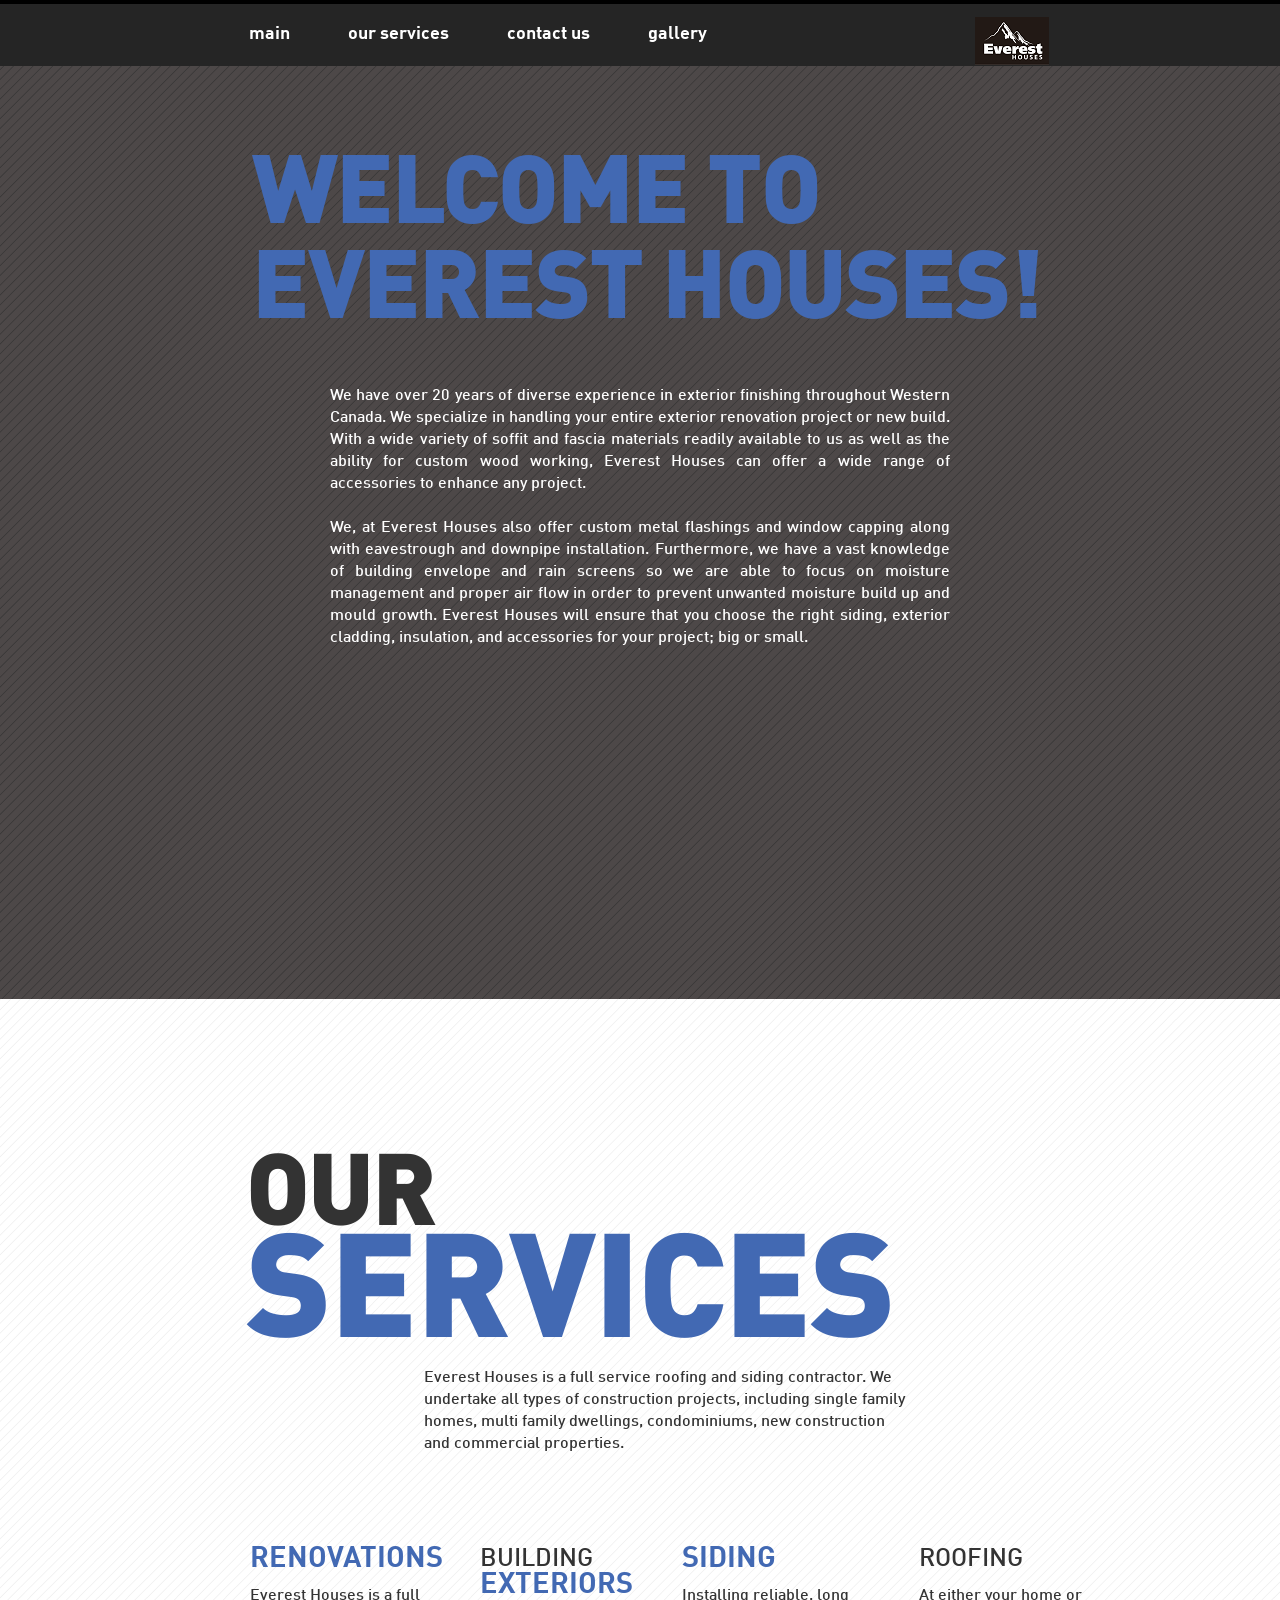
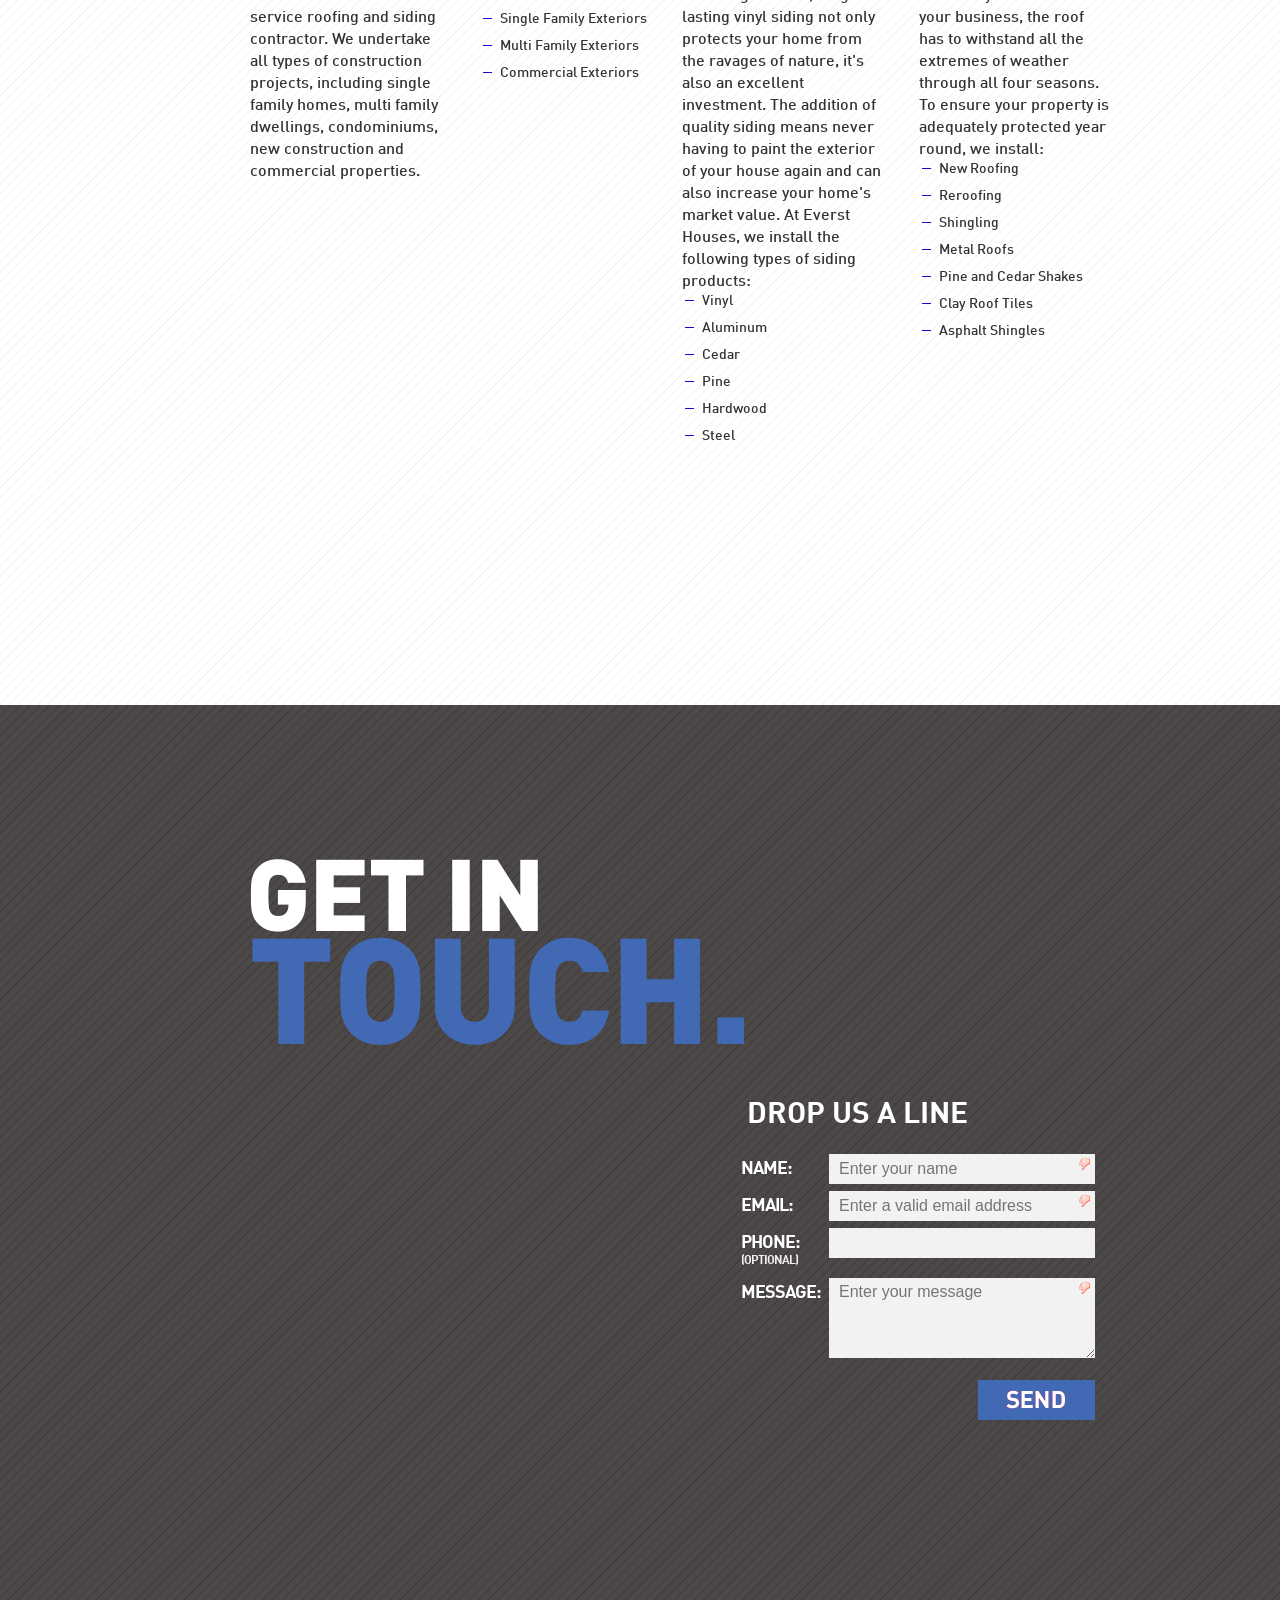
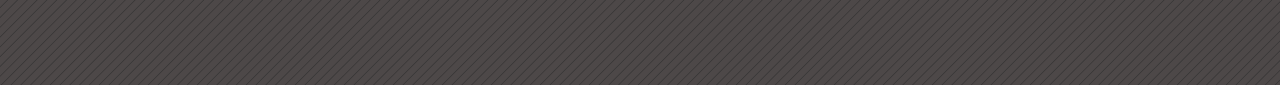
==== index.html @ e1d9f60a "Initial check in of the work" ====
﻿<!DOCTYPE html>
<head>
	<meta charset="utf-8">
	<meta name="viewport" content="width=940" />
	<meta name="MobileOptimized" content="940" />
	<title>Everest Houses</title>
	<link media="all" rel="stylesheet" href="css/all.css">
<script type="text/javascript" src="js/jquery-3.3.1.min.js"></script>
	<script type="text/javascript" src="js/jquery.main.js"></script>



</head>
<body>

	<header id="header">
		<div class="holder">
			<nav>
				<ul id="nav">
					<li class="active"><a href="index.html#main">main</a></li>
					<li><a href="index.html#services">our services</a></li>
					<li><a href="index.html#contact">contact us</a></li>
					<li><a href="gallery.html">gallery</a></li>
				</ul>
			</nav>
			<h1 class="logo"><a href="index.html">Logo</a></h1>
		</div>
	</header>
	<div id="wrapper">
		<div class="page">
			<div id="main" class="container">
				<div class="holder">
					<h2><span class="mark">Welcome to Everest Houses!</span> </h2>
					<div class="textholder">
						<p>We have over 20 years of diverse experience in exterior finishing throughout Western Canada. We specialize in handling your entire exterior renovation project or new build. With a wide variety of soffit and fascia materials readily available to us as well as the ability for custom wood working, Everest Houses can offer a wide range of accessories to enhance any project.</p>
						<br/>
						<p>We, at Everest Houses also offer custom metal flashings and window capping along with eavestrough and downpipe installation. Furthermore, we have a vast knowledge of building envelope and rain screens so we are able to focus on moisture management and proper air flow in order to prevent unwanted moisture build up and mould growth. Everest Houses will ensure that you choose the right siding, exterior cladding, insulation, and accessories for your project; big or small.</p>
					</div>
				</div>
			</div>

			<div id="services" class="container">
				<div class="holder">
					<h2>Our <span class="mark">Services</span></h2>
					<div class="textholder">
						<p>Everest Houses is a full service roofing and siding contractor. We undertake all types of construction projects, including single family homes, multi family dwellings, condominiums, new construction and commercial properties.</p>
					</div>
					<ul class="topiclist">
						<li>
							<h3><span class="mark">Renovations</span></h3>
							Everest Houses is a full service roofing and siding contractor. We undertake all types of construction projects, including single family homes, multi family dwellings, condominiums, new construction and commercial properties.
						</li>

						<li>
							<h3>Building <span class="mark">Exteriors</span></h3>
							<ul>
								<li>Single Family Exteriors</li>
								<li>Multi Family Exteriors</li>
								<li>Commercial Exteriors</li>
							</ul>
						</li>

						<li>
							<h3><span class="mark">Siding</span></h3>
							Installing reliable, long lasting vinyl siding not only protects your home from the ravages of nature, it's also an excellent investment. The addition of quality siding means never having to paint the exterior of your house again and can also increase your home's market value. At Everst Houses, we install the following types of siding products:
							<ul>
								<li>Vinyl</li>
								<li>Aluminum</li>
								<li>Cedar</li>
								<li>Pine</li>
								<li>Hardwood</li>
								<li>Steel</li>
							</ul>
						</li>
						<li class=last>
							<h3>Roofing</h3>
							At either your home or your business, the roof has to withstand all the extremes of weather through all
four seasons. To ensure your property is adequately protected year round, we install:
							<ul>
								<li>New Roofing</li>
								<li>Reroofing</li>
								<li>Shingling</li>
								<li>Metal Roofs</li>
								<li>Pine and Cedar Shakes</li>
								<li>Clay Roof Tiles</li>
								<li>Asphalt Shingles</li>
							</ul>
						</li>

					</ul>
				</div>
			</div>
			<div id="contact" class="container">
				<div class="holder">
					<h2>Get in <span class="mark mark1">Touch.</span></h2>
					<div class="twocolumns">
								<form action="/gdform.php" method='post' class="contact-form" id="contact-form">
								<input type="hidden" name="subject" value="Form Submission" />
								<input type="hidden" name="redirect" value="thank you.html" />
							<fieldset>
								<h3>DROP US A LINE</h3>
								<div class="row">
									<label for="name">Name:</label>
									<input id="name" type="text" name="name" required placeholder="Enter your name"/>
								</div>
								<div class="row">
									<label for="email">Email:</label>
									<input id="email" type="email" name="email" required placeholder="Enter a valid email address" />
								</div>
								<div class="row">
									<label for="phone">Phone: <span>(optional)</span></label>
									<input id="phone" type="text" name="phone" />
								</div>
								<div class="row">
									<label for="message">Message:</label>
									<textarea id="message" cols="27" rows="3" name="message" required placeholder="Enter your message"></textarea>
								</div>
								<div class="row row1">
									<input type="submit" value="submit" title="send" />
								</div>
							</fieldset>
						</form>
					</div>
				</div>
			</div>
		</div>
	</div>
</body>
</html>
---- css/all.css ----
@font-face {
	font-family: DINWeb-Bold;
	src: url("../fonts/DINWeb-Bold.eot");
}
@font-face {
	font-family: DINWeb-Bold;
	src: url("../fonts/DINWeb-Bold.woff") format("woff");
}
@font-face {
	font-family: DINWeb-Black;
	src: url("../fonts/DINWeb-Black.eot");
}
@font-face {
	font-family: DINWeb-Black;
	src: url("../fonts/DINWeb-Black.woff") format("woff");
}
@font-face {
	font-family: DINWeb-Medium;
	src: url("../fonts/DINWeb-Medium.eot");
}
@font-face {
	font-family: DINWeb-Medium;
	src: url("../fonts/DINWeb-Medium.woff") format("woff");
}
body {
	margin:0;
	color:#fff;
	font:16px/22px DINWeb-Medium, Arial, Helvetica, sans-serif;
	background:#1e1e1e;
	min-width:940px;
}
img {border-style:none;}
a {
	text-decoration:none;
	color:#fff;
}
a:hover {text-decoration:underline;}
a:active {background-color: transparent;}
input,
textarea,
select {
	font:100% Arial, Helvetica, sans-serif;
	vertical-align:middle;
	color:#000;
}
form, fieldset {
	margin:0;
	padding:0;
	border-style:none;
}
#wrapper{
	width:100%;
	overflow:hidden;
	position:relative;
}
.holder{
	width:940px;
	margin:0 auto;
}
.holder:after{
	content:"";
	display:block;
	clear:both;
}
#header{
	width:100% !important;
	overflow:hidden;
	height:62px;
	position:fixed;
	border-top:4px solid #000;
	background:rgb(37,37,37);/*rgb(66,65,65);*/
	z-index: 50;
}
#header nav{
	float:left;
	padding:20px 0 0 50px;
	width: 700px;
}
#nav{
	float:left;
	margin:0;
	padding:0;
	list-style:none;
	font:18px/21px DINWeb-Bold, Arial, Helvetica, sans-serif;
}
#nav li{
	float:left;
	padding:0 29px;
}
#nav a{color:#fff;}
#nav a:hover{
	text-decoration:none;
	color:#ccc;
}
/*#nav .active a{color:#1809ca;}*/
.logo {
	width:120px;
	height:78px;
	background:url(../images/logo36.png) no-repeat;
	text-indent:-9999px;
	overflow:hidden;
	margin:13px 15px 0 0;
	float:right;
}
.logo a{
	display:block;
	height:100%;
}
.container{
	width:100%;
	margin:0;
	padding:150px 0 250px;
	background:rgb(77,72,72) url(../images/bg-body.png);
}

#wrapper{
	width:100%;
	overflow:hidden;
	position:relative;
	background:rgb(77,72,72) url(../images/bg-body.png);
}
#main
{
	padding:150px 0 350px
}
#clients,
#services{
	background:#fff url(../images/bg-body1.png);
	color:#333;
	padding:150px 0 250px;
}
#main h2{
	font:100px/100px DINWeb-Black, Arial, Helvetica, sans-serif;
	text-transform:uppercase;
	margin:0 -20px 45px 72px;
	letter-spacing:-2px;s
}

.container h2{
	font:100px/100px DINWeb-Black, Arial, Helvetica, sans-serif;
	text-transform:uppercase;
	letter-spacing:-2px;
	margin:0 0 18px 76px;
}
#clients h2{
	margin:0 0 10px 76px;
	color:#000;
}
#contact h2{
	margin:0 0 10px 76px;
	color:#fff;
}
.container h2 span{
	font-size:200px;
	line-height:120px;
	display:block;
	margin: 0 0 0 -5px;
}
.container h2 span.mark{
	display:block;
	font-size:95px;
	line-height:95px;
	color:#4269b3; /*rgb(24, 9, 202);*/
	margin: 0 0 0 10px;
}
#services h2 span.mark{
	font-size:145px;
	line-height:100px;
	margin:0;
}
#clients h2 span.mark{
	font-size:178px;
	line-height:130px;
	margin:0 0 0 -3px;
}
#contact h2 span.mark1{
	font-size:148px;
	line-height:100px;
	margin: 0 0 0 2px;
}
#main h2 span.mark .flag{
	display:inline-block;
	vertical-align:top;
	/*background:url(../images/flag.png) no-repeat;*/
	width:125px;
	height:126px;
	overflow:hidden;
	text-indent:-9999px;
	margin:-59px 20px 0;
}
.textholder{
	padding:0 60px 0px 60px;/*0 10px 60px 445px;*/
	/*background:url(../images/text-li2.png) no-repeat;*/
	margin:0 100px 0 100px;
	text-align:justify;
}
.textholder p{margin:0;}
#services .textholder{
	padding:0 200px 20px 254px;
	margin:0;
	background:none;
	text-align: left;
}
#thankyou .textholder{
	padding:0 200px 20px 254px;
	margin:0;
	background:none;
	text-align: left;
}
#clients .textholder{
	padding:0 160px 20px 449px;
	margin:0;
	background:none;
	text-align: left;
}
.logos-list{
	margin:0;
	list-style:none;
	width:870px;
	overflow:hidden;
	padding:18px 0 0 70px;
}
.logos-list li{
	float:left;
	padding:0 10px 16px;
}
.logos-list img{vertical-align:top;}
.topiclist{
	margin:0;
	padding:72px 0 0;
	list-style:none;
	width:940px;
	overflow:hidden;
}
.topiclist li{
	float:left;
	width:200px;
	padding:0 2px 0 0;
}
.topiclist li:first-child{padding:0 30px 0 80px;}
.topiclist li.last{
	padding:0 0 0 35px;
	width:190px;
}
.topiclist h3{
	font:25px/26px DINWeb-Medium, Arial, Helvetica, sans-serif;
	margin:0 0 12px;
	text-transform:uppercase;
}
.topiclist h3 .mark{
	font:29px/26px DINWeb-Bold, Arial, Helvetica, sans-serif;
	color:#4269b3; /*rgb(24, 9, 202);*/
	display:block;
}
.topiclist ul{
	width:200px;
	margin:0;
	padding:0;
	list-style:none;
	font:14px/17px DINWeb-Medium, Arial, Helvetica, sans-serif;
}
.topiclist li li{
	float:none;
	width:175px;
	background:url(../images/bullet.gif) no-repeat 3px 7px;
	padding:0 5px 10px 20px;
}
.topiclist li li:first-child{padding:0 5px 10px 20px;}
.twocolumns{
	width:100%;
	overflow:hidden;
	padding: 25px 0 0;
}
#contact .twocolumns .textholder{
	padding:0 0 0 280px;
	float:left;
	width:260px;
	background:none;
}
#contact .twocolumns .textholder p{margin:0 0 22px;}
.twocolumns .mark2{
	font:44px/44px DINWeb-Bold, Arial, Helvetica, sans-serif;
	color:#ff0070;
	display:block;
	letter-spacing: -1px;
}
.contact-form{
	float:right;
	width:356px;
	padding:4px 15px 0 0;
}
.contact-form .row{
	width:100%;
	padding:0 0 7px;
}
.contact-form .row1{padding:15px 0;}
.contact-form .row:after{
	content:"";
	display:block;
	clear:both;
}
.contact-form .row label{
	float:left;
	font:18px/30px DINWeb-Bold, Arial, Helvetica, sans-serif;
	text-transform:uppercase;
	max-width:80px;
	padding: 0 0 0 2px;
	letter-spacing: -1px;
}
.contact-form .row label span{
	font-size:12px;
	line-height:12px;
	color:rgb(245, 240, 240);
	display:block;
	margin: -3px 0 0;
	padding: 0 0 4px;
}
.contact-form .row input{
	float:right;
	border:0;
	background:#f2f2f2;
	width:246px;
	padding:6px 10px;
	margin:0;
	overflow:hidden;
}
.contact-form .row textarea{
	float:right;
	border:0;
	background:#f2f2f2;
	width:246px;
	min-width:246px;
	max-width:246px;
	height:70px;
	min-height:70px;
	max-height:70px;
	padding:5px 10px;
	margin:0;
	overflow:auto;
}
.contact-form .row input[type="submit"]{
	float:right;
	border:0;
	width:117px;
	height:40px;
	padding:0;
	margin:0;
	overflow:hidden;
	text-indent:-9999px;
	font:24px/27px DINWeb-Bold, Arial, Helvetica, sans-serif;
	text-transform:uppercase;
	color:#fff;
	text-align:center;
	background:url(../images/btn-send.png) no-repeat;
	cursor:pointer;
}
.contact-form .row input[type="submit"]:hover{
	cursor:pointer;
	background-position:0 -45px;
}
.contact-form h3{
	<!--background:rgb(105,101,101);-->
	color:#fff;
	text-transform:uppercase;
	font:30px/33px DINWeb-Bold, Arial, Helvetica, sans-serif;
	padding:5px 8px 2px;
	margin:0 0 20px;
}

.gallerrowcenter{
	margin: auto; max-width: 600px;
}
.my-gallery {
  width: 100%;
  float: left;
}
.my-gallery img {
  width: 100%;
  height: auto;
}
.my-gallery figure {
  display: block;
  float: left;
  margin: 0 5px 5px 0;
  width: 150px;
}
.my-gallery figcaption {
  display: none;
}

.gallerycontainer{
	width:100%;
	height:100%;
	margin:0;
	padding:100px 0 250px;
}

.gallerycontainer h2{
	font:50px/50px DINWeb-Black, Arial, Helvetica, sans-serif;
	text-transform:uppercase;
	letter-spacing:-2px;
	margin:0 0 18px 76px;
		color:#fff;
}

#gallerywrapper{
	width:100%;
	overflow:hidden;
	position:relative;
	background:rgb(77,72,72) url(../images/bg-body.png);
}

  input:required:invalid, input:focus:invalid, textarea:required:invalid, textarea:focus:invalid {
    background-image: url('[data-uri]');
    background-position: right top;
    background-repeat: no-repeat;
    -moz-box-shadow: none;
  }
  input:required:valid , textarea:required:valid{
    background-image: url('[data-uri]');
    background-position: right top;
    background-repeat: no-repeat;
  }
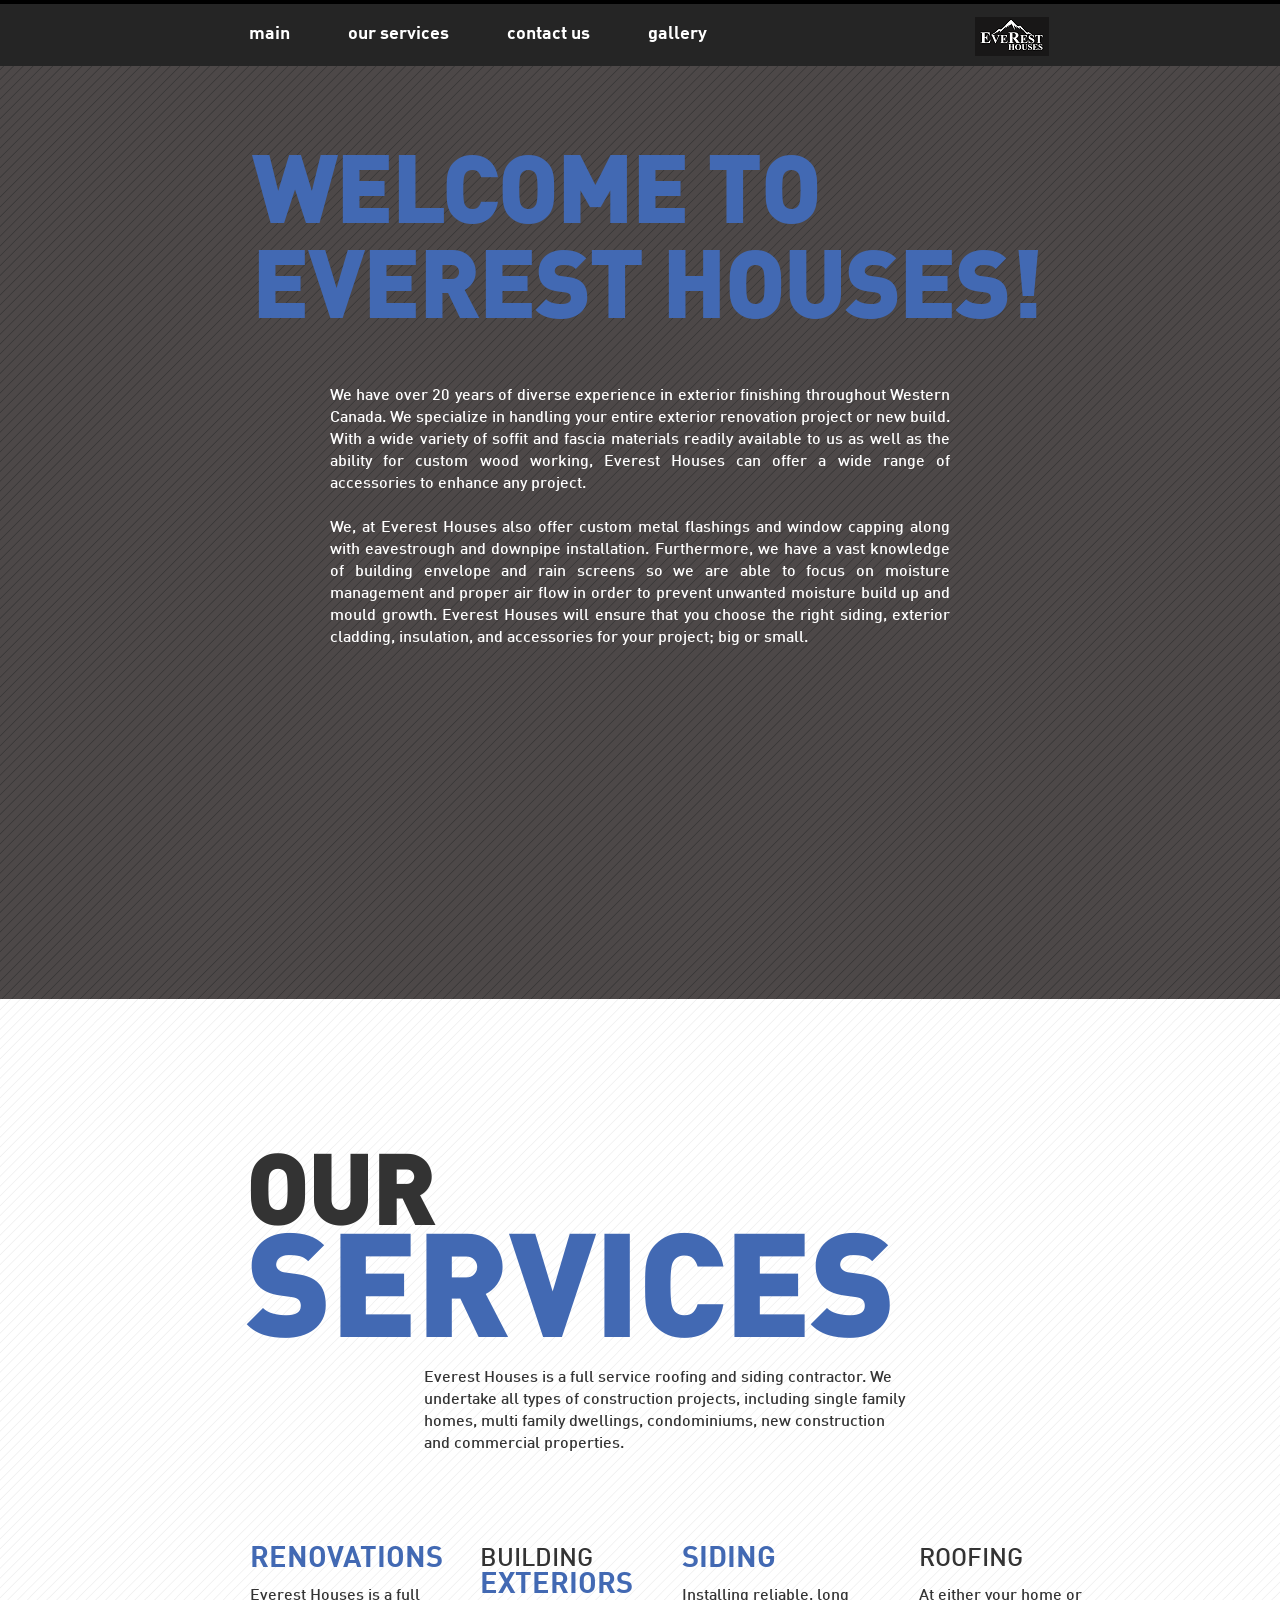
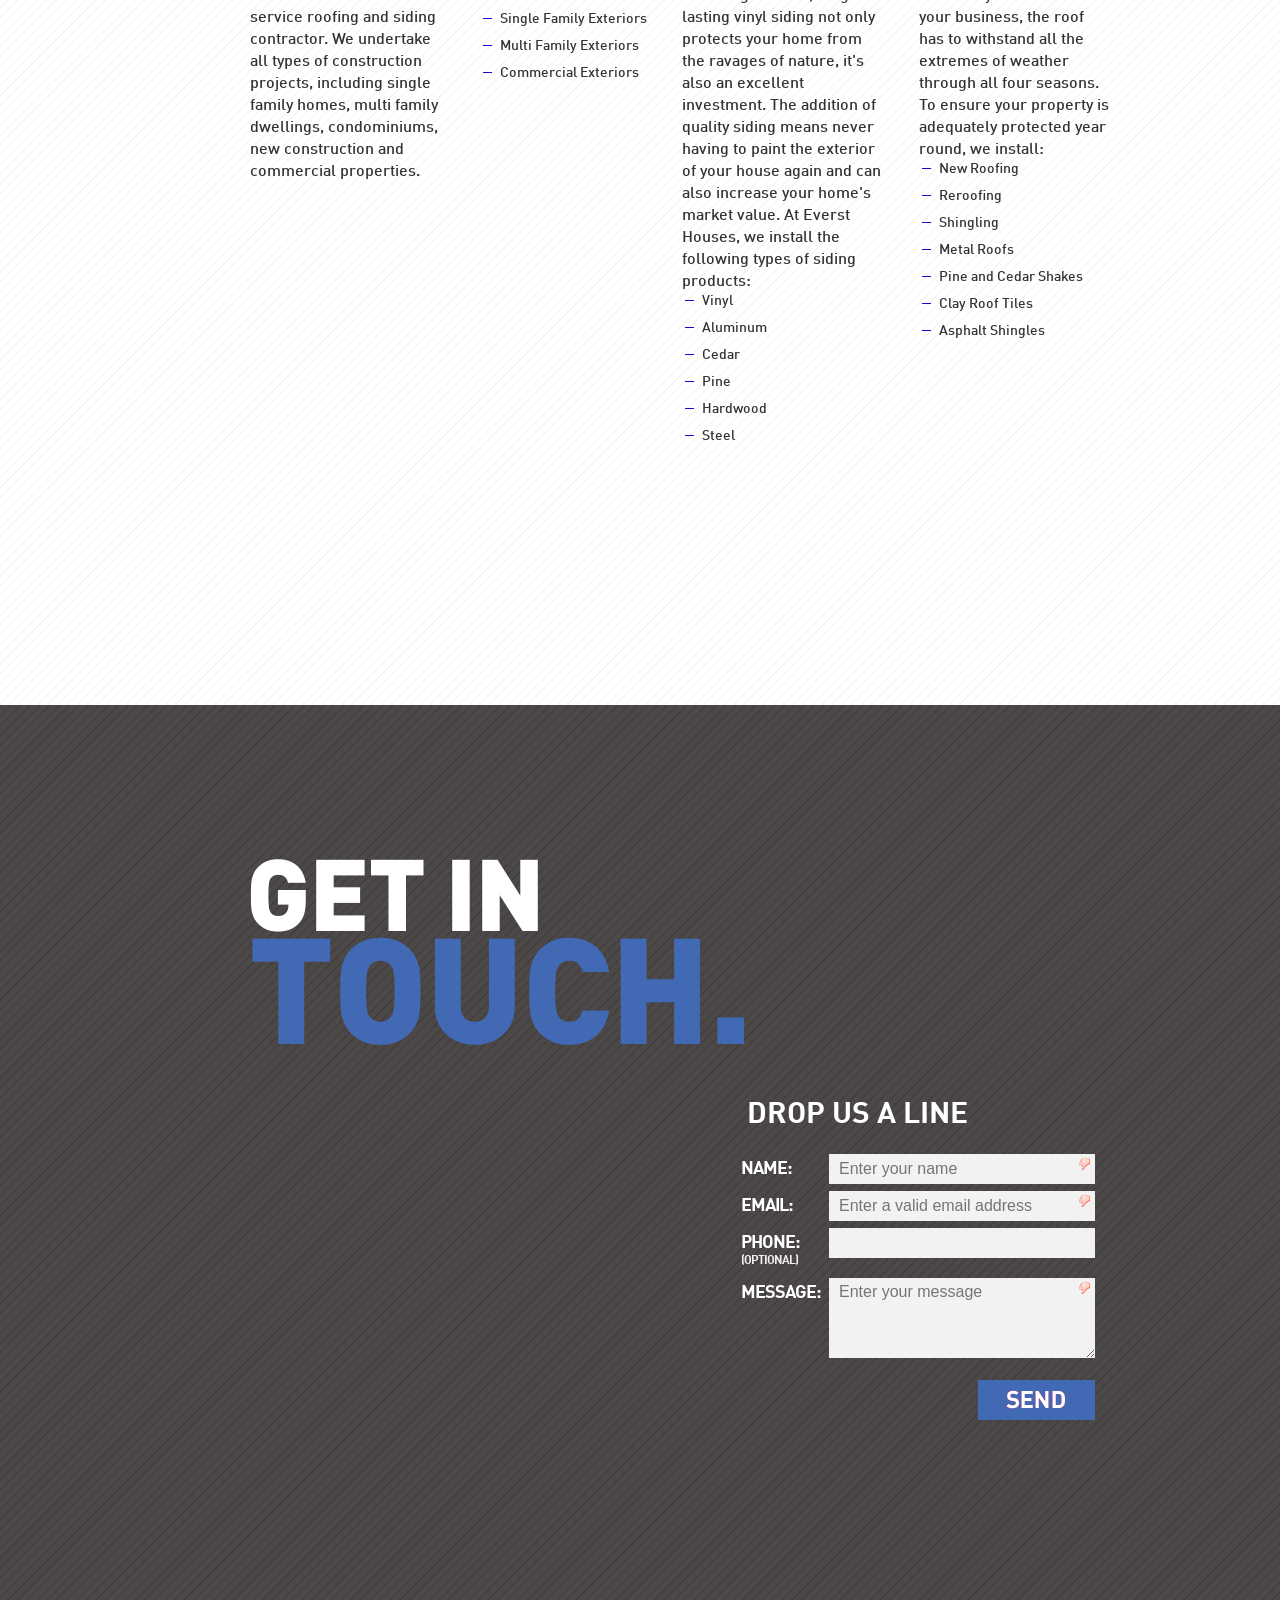
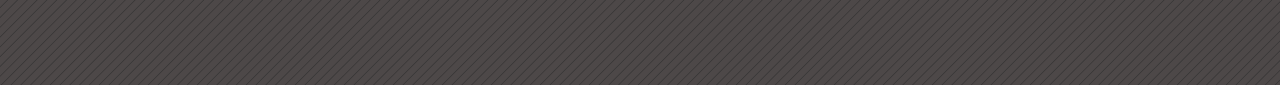
==== commit 73253dcf: "Adding dependancies locally" ====
--- a/index.html
+++ b/index.html
@@ -5,10 +5,7 @@
 	<meta name="MobileOptimized" content="940" />
 	<title>Everest Houses</title>
 	<link media="all" rel="stylesheet" href="css/all.css">
-<script type="text/javascript" src="js/jquery-3.3.1.min.js"></script>
-	<script type="text/javascript" src="js/jquery.main.js"></script>
-
-
+    <script type="text/javascript" src="bower_components/jquery/dist/jquery.min.js"></script>
 
 </head>
 <body>
--- a/css/all.css
+++ b/css/all.css
@@ -368,7 +368,7 @@
 }
 
 .gallerrowcenter{
-	margin: auto; max-width: 600px;
+	margin: auto; max-width: 650px;
 }
 .my-gallery {
   width: 100%;
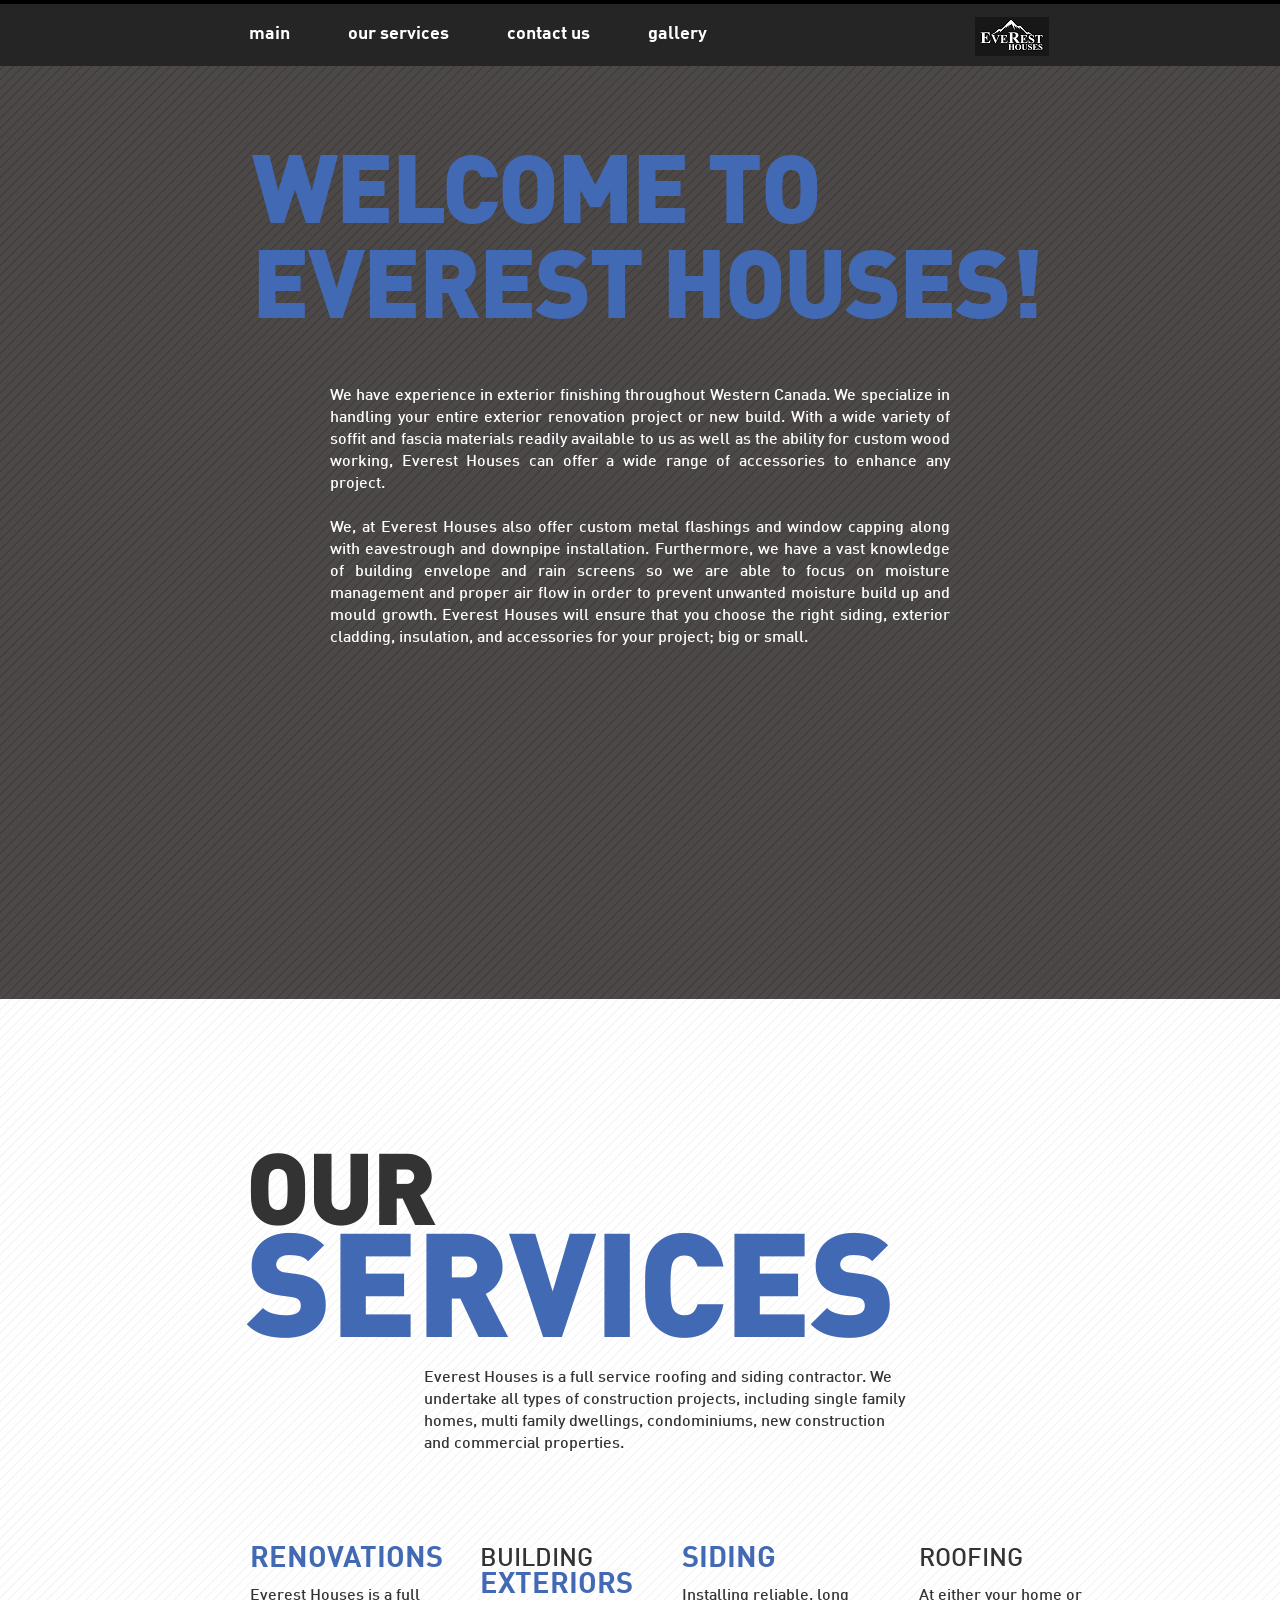
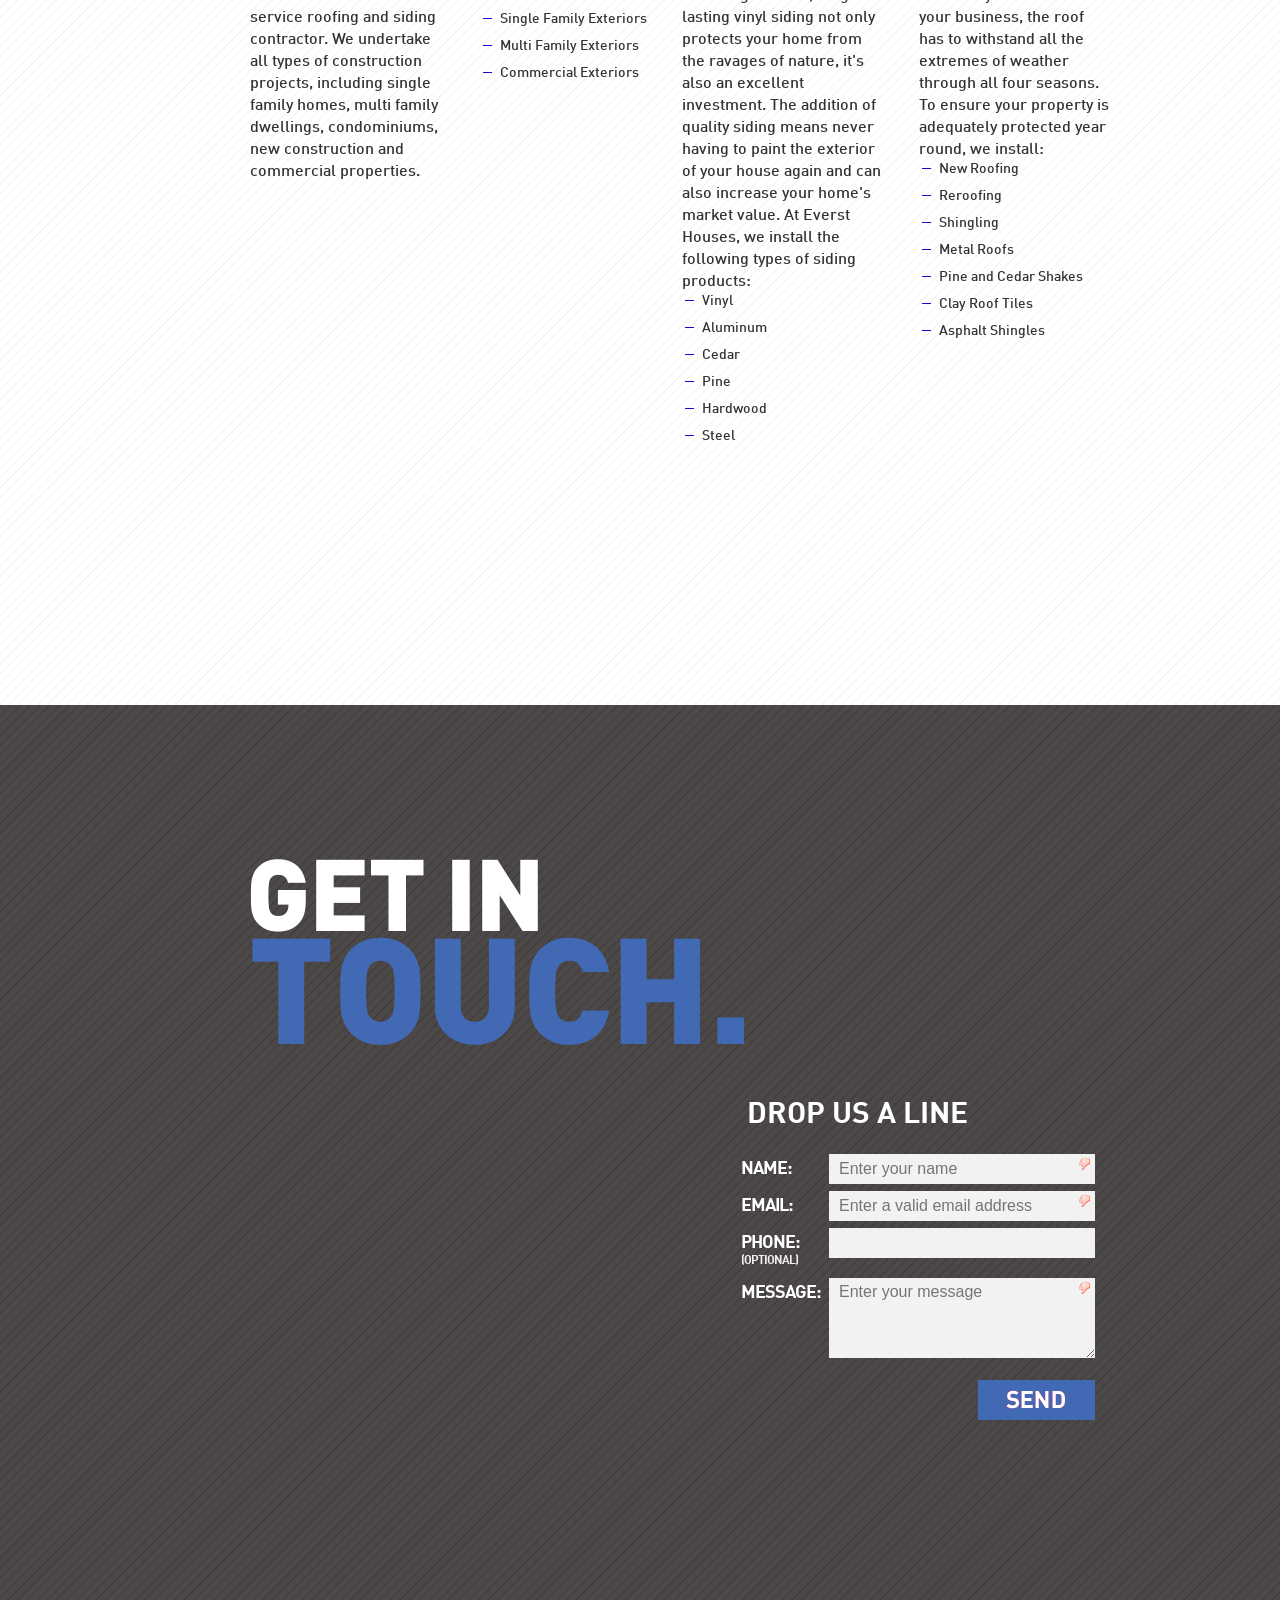
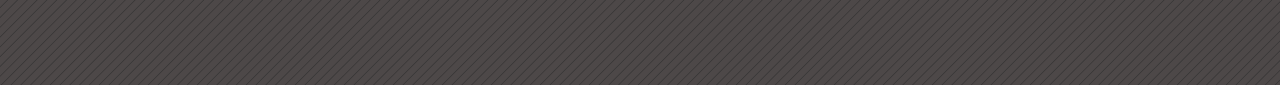
==== commit 040c17ec: "Rewording the text on clients request" ====
--- a/index.html
+++ b/index.html
@@ -29,7 +29,7 @@
 				<div class="holder">
 					<h2><span class="mark">Welcome to Everest Houses!</span> </h2>
 					<div class="textholder">
-						<p>We have over 20 years of diverse experience in exterior finishing throughout Western Canada. We specialize in handling your entire exterior renovation project or new build. With a wide variety of soffit and fascia materials readily available to us as well as the ability for custom wood working, Everest Houses can offer a wide range of accessories to enhance any project.</p>
+						<p>We have experience in exterior finishing throughout Western Canada. We specialize in handling your entire exterior renovation project or new build. With a wide variety of soffit and fascia materials readily available to us as well as the ability for custom wood working, Everest Houses can offer a wide range of accessories to enhance any project.</p>
 						<br/>
 						<p>We, at Everest Houses also offer custom metal flashings and window capping along with eavestrough and downpipe installation. Furthermore, we have a vast knowledge of building envelope and rain screens so we are able to focus on moisture management and proper air flow in order to prevent unwanted moisture build up and mould growth. Everest Houses will ensure that you choose the right siding, exterior cladding, insulation, and accessories for your project; big or small.</p>
 					</div>
@@ -91,9 +91,9 @@
 				<div class="holder">
 					<h2>Get in <span class="mark mark1">Touch.</span></h2>
 					<div class="twocolumns">
-								<form action="/gdform.php" method='post' class="contact-form" id="contact-form">
-								<input type="hidden" name="subject" value="Form Submission" />
-								<input type="hidden" name="redirect" value="thank you.html" />
+								<form action="/formSubmition.php" method='post' class="contact-form" id="contact-form">
+								<input type="hidden" name="subject" value="Form Submission from EverestHouses.ca " />
+								<input type="hidden" name="redirect" value="thankyou.html" />
 							<fieldset>
 								<h3>DROP US A LINE</h3>
 								<div class="row">
